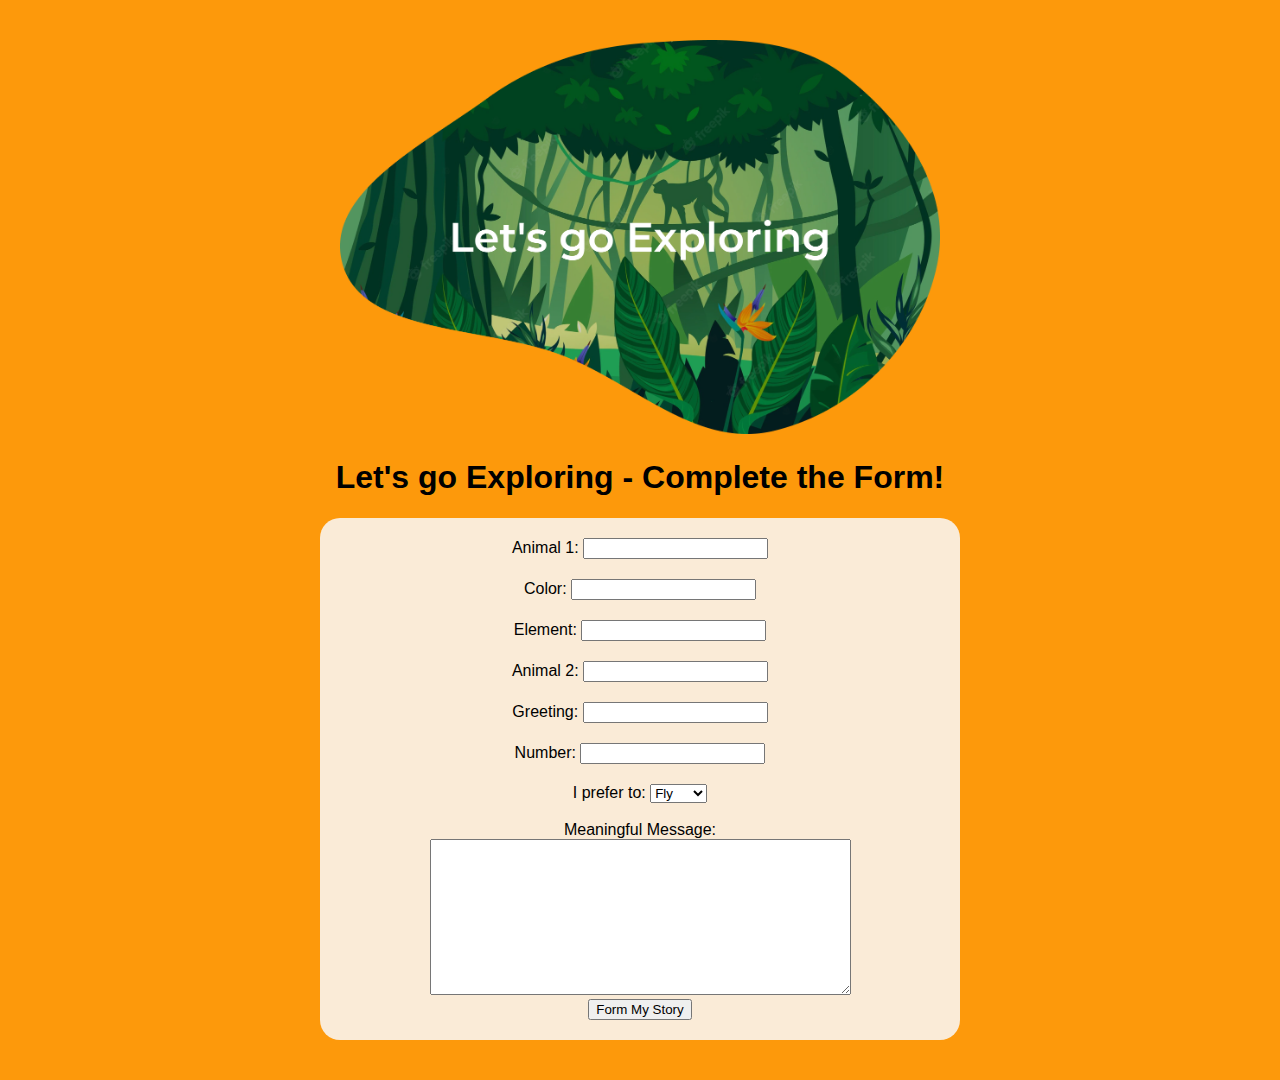
==== index.html @ d0049d5f "first commit" ====
<!DOCTYPE html>
<html lang="en" dir="ltr">
  <head>
    <meta charset="utf-8" />
    <link rel="shortcut icon" type="image/x-icon" href="favicon.ico" />
    <link rel="stylesheet" href="style.css" />
    <link href="https://fonts.googleapis.com/css?family=Open+Sans" rel="stylesheet" />
    <title>Form a Story</title>
  </head>
  <body>
    <section id="top">
      <img src="exploring.png" alt="Form A Story Logo" />
    </section>

    <section id="main">
      <h1>Let's go Exploring - Complete the Form!</h1>

      <form action="story.html" method="GET">
        <label for="animal1">Animal 1:</label>
        <input type="text" id="animal1" name="animal1" required />
        <br />

        <label for="color1">Color:</label>
        <input type="text" id="color1" name="color1" required />
        <br />

        <label for="element1">Element:</label>
        <input type="text" id="element1" name="element1" required />
        <br />

        <label for="animal2">Animal 2:</label>
        <input type="text" id="animal2" name="animal2" required />
        <br />

        <label for="greeting">Greeting:</label>
        <input type="text" id="greeting" name="greeting" required />
        <br />

        <label for="num">Number:</label>
        <input type="number" id="num" name="num" min="0" required />
        <br />

        <label for="how">I prefer to:</label>
        <select id="how" required>
          <option value="flew">Fly</option>
          <option value="climbed-up">Climb</option>
          <option value="walked">Walk</option>
        </select>
        <br />
        <br />

        <label for="message">Meaningful Message:</label>
        <br />
        <textarea name="message" id="message" cols="50" rows="10" required></textarea>
        <br />

        <button type="submit" onclick="getData()" value="Form My Story">Form My Story</button>
      </form>
    </section>
    <script>
      function getData() {
        //gettting the values
        let animal1 = document.getElementById("animal1").value;
        let animal2 = document.getElementById("animal2").value;
        let color1 = document.getElementById("color1").value;
        let element1 = document.getElementById("element1").value;
        let greeting = document.getElementById("greeting").value;
        let how = document.getElementById("how").value;
        let message = document.getElementById("message").value;
        let number = document.getElementById("num").value;
        //saving the values in local storage
        localStorage.setItem("firstAnimal", animal1);
        localStorage.setItem("secondAnimal", animal2);
        localStorage.setItem("colorOne", color1);
        localStorage.setItem("elementOne", element1);
        localStorage.setItem("howTo", how);
        localStorage.setItem("message", message);
        localStorage.setItem("greeting", greeting);
        localStorage.setItem("numberOfTimes", number);
      }
    </script>
  </body>
</html>
---- style.css ----
body {
  font-family: "Open-sans", sans-serif;
  background-color: #fd990b;
  margin-top: 40px;
  margin-bottom: 40px;
}

img {
  max-width: 600px;
}

form {
  background-color: antiquewhite;
  text-align: center;
  max-width: 600px;
  border-radius: 20px;
  padding: 20px;
  margin: auto;
}

input {
  margin-bottom: 20px;
}

h1,
#top {
  text-align: center;
}

.content {
  background-color: antiquewhite;
  max-width: 600px;
  border-radius: 20px;
  padding: 20px;
  margin: auto;
}
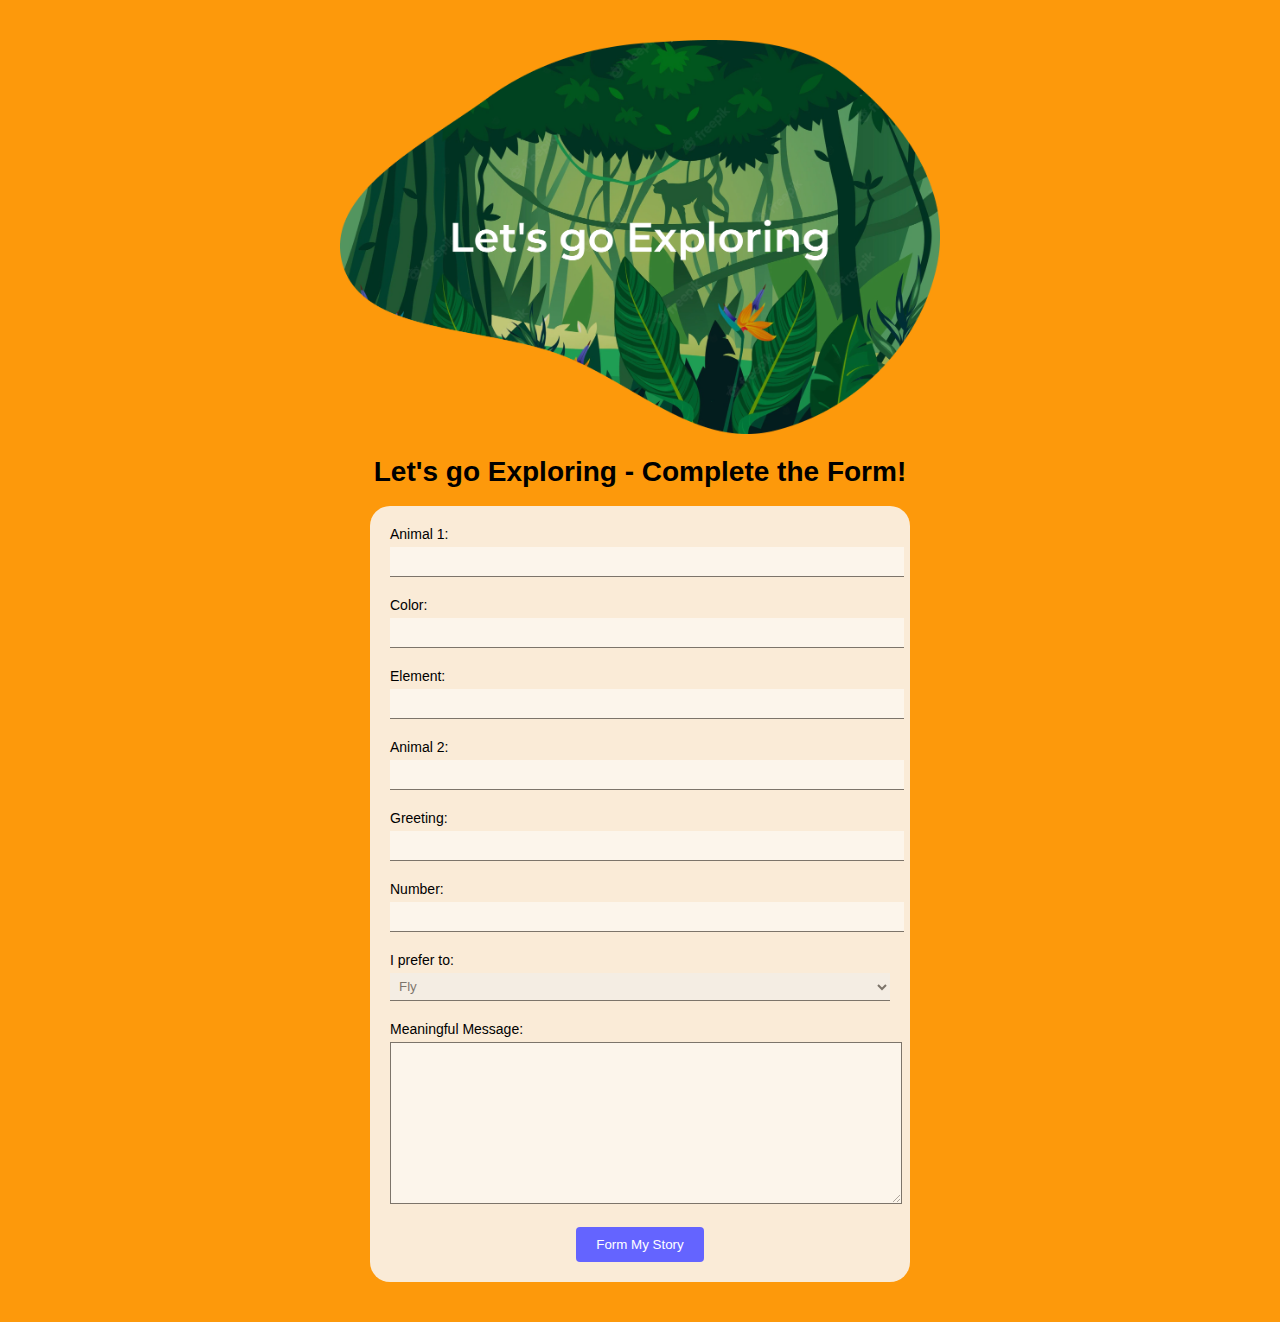
==== commit 4ea5e4b0: "Update index.html" ====
--- a/index.html
+++ b/index.html
@@ -17,28 +17,22 @@
 
       <form action="story.html" method="GET">
         <label for="animal1">Animal 1:</label>
-        <input type="text" id="animal1" name="animal1" required />
-        <br />
+        <input type="text" id="animal1" name="animal1" placeholder="e.g. Bird" required />
 
         <label for="color1">Color:</label>
-        <input type="text" id="color1" name="color1" required />
-        <br />
+        <input type="text" id="color1" name="color1" placeholder="e.g.Brown" required />
 
         <label for="element1">Element:</label>
-        <input type="text" id="element1" name="element1" required />
-        <br />
+        <input type="text" id="element1" name="element1" placeholder="e.g. Rock" required />
 
         <label for="animal2">Animal 2:</label>
-        <input type="text" id="animal2" name="animal2" required />
-        <br />
+        <input type="text" id="animal2" name="animal2" placeholder="e.g. Wolf" required />
 
         <label for="greeting">Greeting:</label>
-        <input type="text" id="greeting" name="greeting" required />
-        <br />
+        <input type="text" id="greeting" name="greeting" placeholder="e.g. Hi" required />
 
         <label for="num">Number:</label>
         <input type="number" id="num" name="num" min="0" required />
-        <br />
 
         <label for="how">I prefer to:</label>
         <select id="how" required>
@@ -46,13 +40,10 @@
           <option value="climbed-up">Climb</option>
           <option value="walked">Walk</option>
         </select>
-        <br />
-        <br />
 
         <label for="message">Meaningful Message:</label>
-        <br />
+
         <textarea name="message" id="message" cols="50" rows="10" required></textarea>
-        <br />
 
         <button type="submit" onclick="getData()" value="Form My Story">Form My Story</button>
       </form>
--- a/style.css
+++ b/style.css
@@ -1,5 +1,6 @@
 body {
   font-family: "Open-sans", sans-serif;
+  font-size: 14px;
   background-color: #fd990b;
   margin-top: 40px;
   margin-bottom: 40px;
@@ -9,28 +10,79 @@
   max-width: 600px;
 }
 
-form {
-  background-color: antiquewhite;
-  text-align: center;
-  max-width: 600px;
-  border-radius: 20px;
-  padding: 20px;
-  margin: auto;
-}
-
-input {
-  margin-bottom: 20px;
-}
-
 h1,
 #top {
   text-align: center;
 }
 
-.content {
+form {
   background-color: antiquewhite;
-  max-width: 600px;
-  border-radius: 20px;
+  max-width: 500px;
   padding: 20px;
   margin: auto;
+  border-radius: 20px;
 }
+
+label {
+  display: inline-block;
+  margin-bottom: 5px;
+}
+
+input {
+  position: relative;
+  margin-bottom: 20px;
+  width: 100%;
+  padding: 7px;
+  opacity: 50%;
+  border: 0;
+  border-bottom: 1px solid black;
+}
+
+input::placeholder {
+  opacity: 0;
+}
+
+input:focus {
+  outline: 0;
+  border-radius: 0%;
+}
+
+input:focus::placeholder {
+  opacity: 1;
+  transition: 0.1s;
+}
+
+select {
+  margin-bottom: 20px;
+  width: 100%;
+  padding: 5px;
+  opacity: 50%;
+  border: 0;
+  border-bottom: 1px solid black;
+  position: relative;
+}
+
+textarea {
+  margin-bottom: 20px;
+  width: 100%;
+  padding: 5px;
+  opacity: 50%;
+  border: 1px solid black;
+  position: relative;
+}
+
+button {
+  padding: 10px 20px;
+  display: block;
+  margin-inline: auto;
+  color: white;
+  border: none;
+  border-radius: 4px;
+  background-color: rgb(100, 100, 255);
+}
+
+button:hover {
+  cursor: pointer;
+  background-color: rgba(100, 100, 255, 0.9);
+  box-shadow: 0 1px 2px rgba(0, 0, 0, 0.25);
+}
